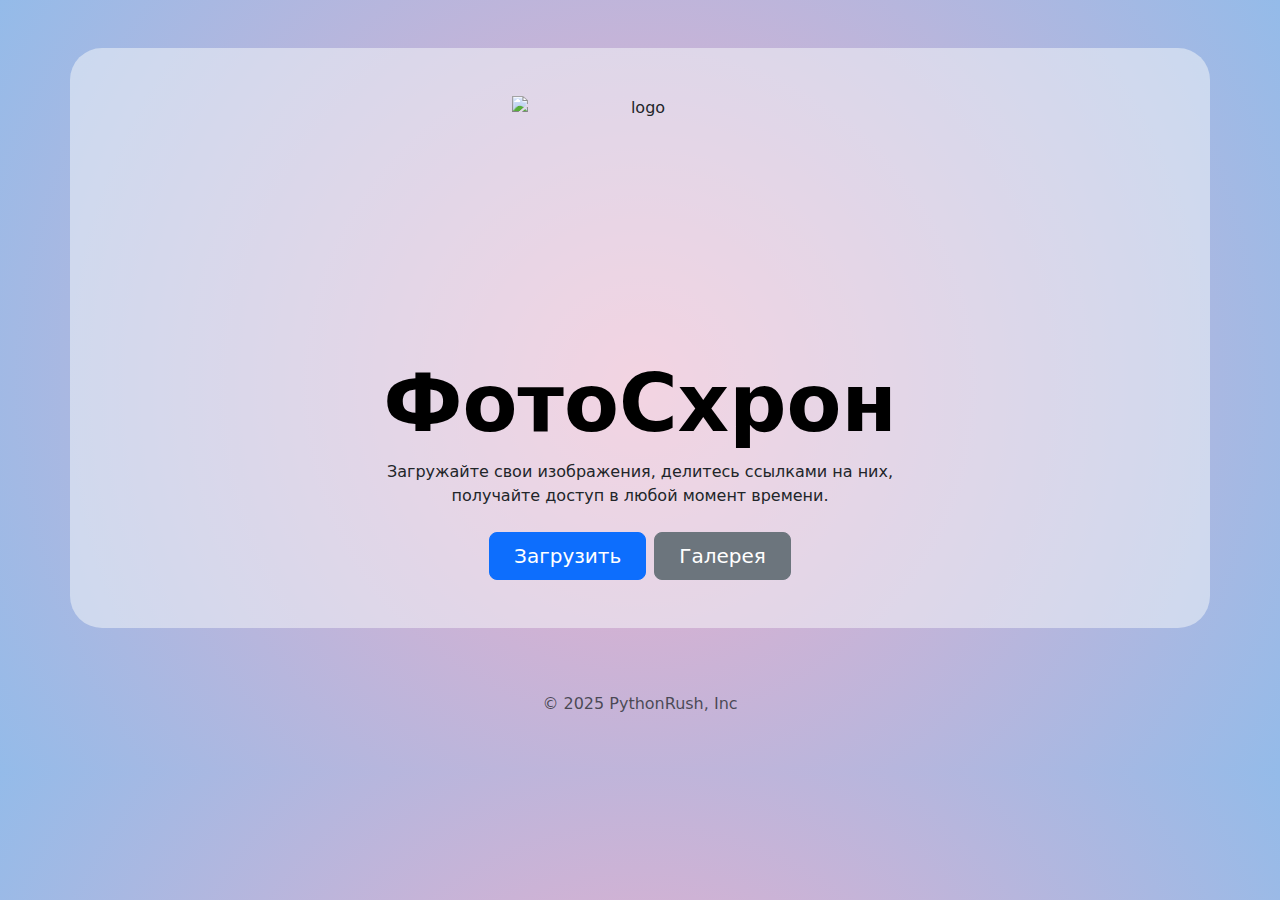
==== static/index.html @ 53977fc4 "Rename error pages, clean html in files, move files to 'static' directory." ====
<!DOCTYPE html>
<html lang="ru">
<head>
    <meta charset="UTF-8">
    <meta name="viewport" content="width=device-width, initial-scale=1.0">
    <link href="./styles.css" rel="stylesheet" />
    <link href="https://cdn.jsdelivr.net/npm/bootstrap@5.3.3/dist/css/bootstrap.min.css" rel="stylesheet" integrity="sha384-QWTKZyjpPEjISv5WaRU9OFeRpok6YctnYmDr5pNlyT2bRjXh0JMhjY6hW+ALEwIH" crossorigin="anonymous">
    <script src="https://cdn.jsdelivr.net/npm/bootstrap@5.3.3/dist/js/bootstrap.bundle.min.js" integrity="sha384-YvpcrYf0tY3lHB60NNkmXc5s9fDVZLESaAA55NDzOxhy9GkcIdslK1eN7N6jIeHz" crossorigin="anonymous"></script>
    <title>ФотоСхрон</title>
</head>
<body>
  <div class="container-md px-4 py-5 my-5 text-center bg-body-tertiary bg-opacity-50 rounded-5">
    <img class="d-block mx-auto mb-1" src="./logo.png" alt="logo" width="256" height="256">
    <h1 class="display-1 fw-bold text-body-emphasis">ФотоСхрон</h1>
    <div class="col-lg-6 mx-auto bg-transparent">
      <p class="mb-4 bg-transparent">Загружайте свои изображения, делитесь ссылками на них, получайте доступ в любой момент времени.</p>
      <div class="d-grid gap-2 d-sm-flex justify-content-sm-center">
        <button onclick="location.href='/upload/'" class="btn btn-primary btn-lg px-4 gap-3">Загрузить</button>
        <button onclick="location.href='/images/'" type="button" class="btn btn-secondary btn-lg px-4">Галерея</button>
      </div>
    </div>
  </div>
</body>
<footer class="py-3 my-4">
  <p class="text-center text-body-secondary">© 2025 PythonRush, Inc</p>
</footer>
</html>
---- static/styles.css ----
body {
  background: rgb(238,174,202);
  background: radial-gradient(circle, rgba(238,174,202,1) 0%, rgba(148,187,233,1) 100%);
}
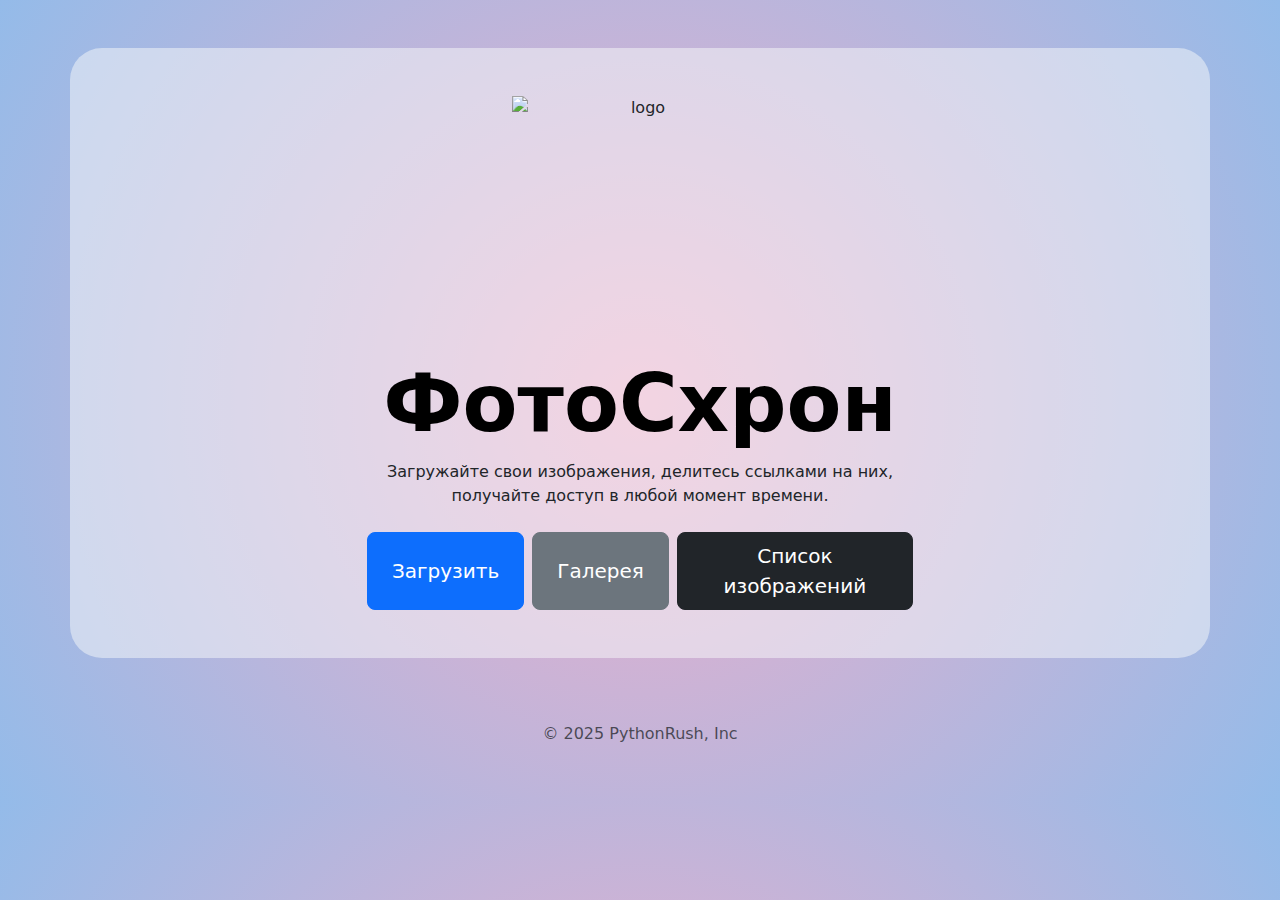
==== commit 9735f65d: "Add button for image-list page." ====
--- a/static/index.html
+++ b/static/index.html
@@ -5,7 +5,6 @@
     <meta name="viewport" content="width=device-width, initial-scale=1.0">
     <link href="./styles.css" rel="stylesheet" />
     <link href="https://cdn.jsdelivr.net/npm/bootstrap@5.3.3/dist/css/bootstrap.min.css" rel="stylesheet" integrity="sha384-QWTKZyjpPEjISv5WaRU9OFeRpok6YctnYmDr5pNlyT2bRjXh0JMhjY6hW+ALEwIH" crossorigin="anonymous">
-    <script src="https://cdn.jsdelivr.net/npm/bootstrap@5.3.3/dist/js/bootstrap.bundle.min.js" integrity="sha384-YvpcrYf0tY3lHB60NNkmXc5s9fDVZLESaAA55NDzOxhy9GkcIdslK1eN7N6jIeHz" crossorigin="anonymous"></script>
     <title>ФотоСхрон</title>
 </head>
 <body>
@@ -17,9 +16,11 @@
       <div class="d-grid gap-2 d-sm-flex justify-content-sm-center">
         <button onclick="location.href='/upload/'" class="btn btn-primary btn-lg px-4 gap-3">Загрузить</button>
         <button onclick="location.href='/images/'" type="button" class="btn btn-secondary btn-lg px-4">Галерея</button>
+        <button onclick="location.href='/images-list/'" type="button" class="btn btn-dark btn-lg px-4">Список изображений</button>
       </div>
     </div>
   </div>
+  <script src="https://cdn.jsdelivr.net/npm/bootstrap@5.3.3/dist/js/bootstrap.bundle.min.js" integrity="sha384-YvpcrYf0tY3lHB60NNkmXc5s9fDVZLESaAA55NDzOxhy9GkcIdslK1eN7N6jIeHz" crossorigin="anonymous"></script>
 </body>
 <footer class="py-3 my-4">
   <p class="text-center text-body-secondary">© 2025 PythonRush, Inc</p>
--- a/static/styles.css
+++ b/static/styles.css
@@ -1,5 +1,4 @@
 body {
-  background: rgb(238,174,202);
   background: radial-gradient(circle, rgba(238,174,202,1) 0%, rgba(148,187,233,1) 100%);
 }
  